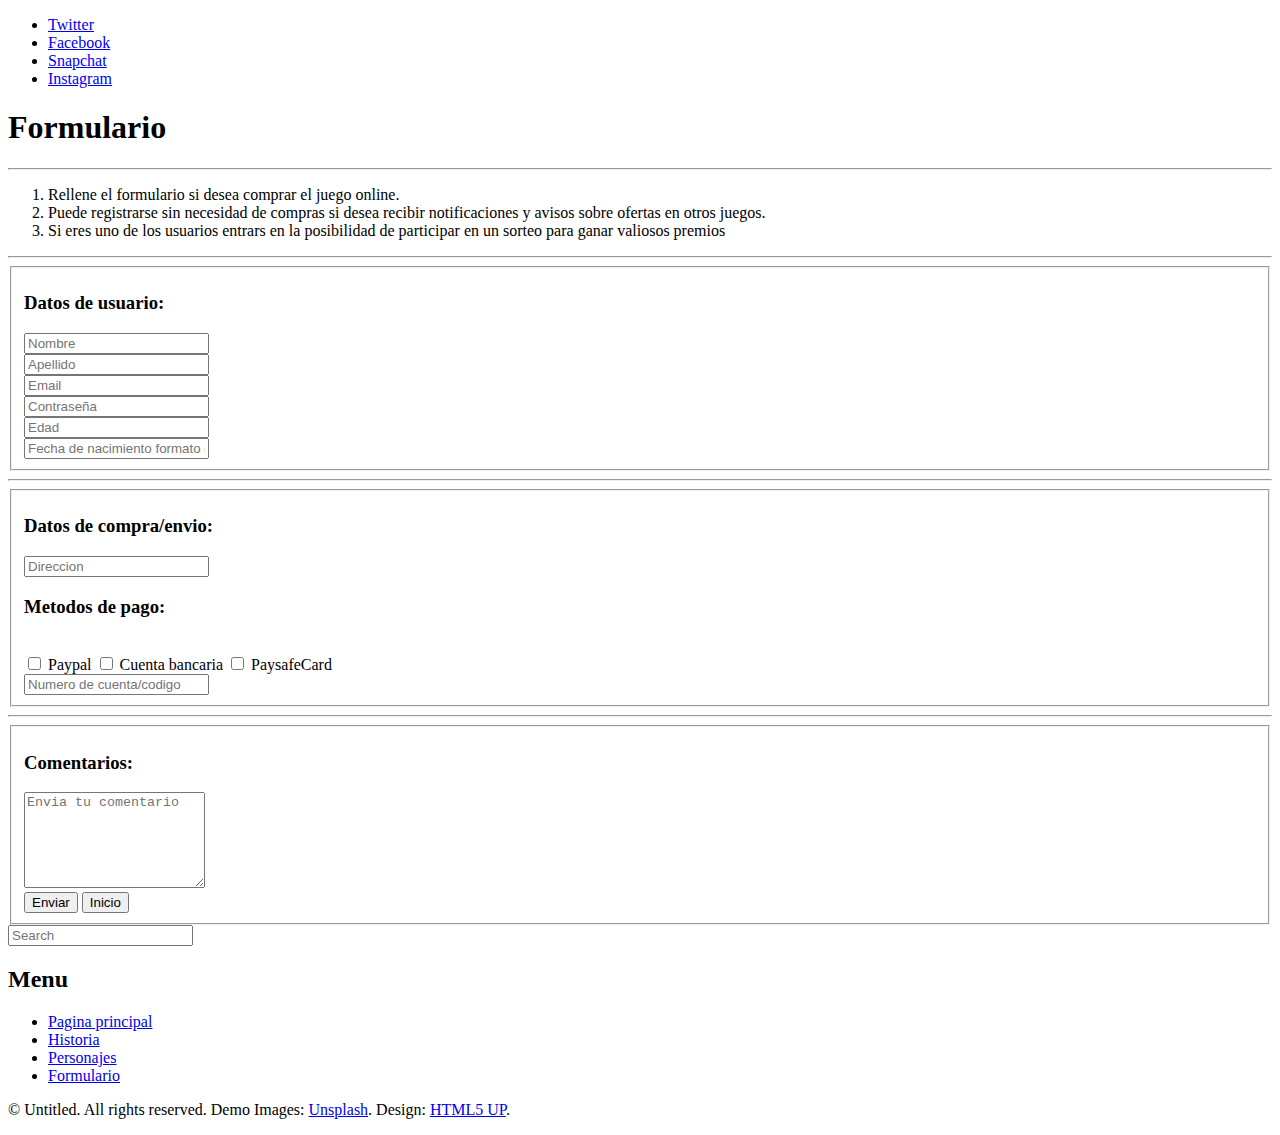
==== Formulario.html @ d1fda699 "ficheros subidos" ====
<!DOCTYPE HTML>
<!--
	Editorial by HTML5 UP
	html5up.net | @ajlkn
	Free for personal and commercial use under the CCA 3.0 license (html5up.net/license)
-->
<html lang="es">
	<head>
		<title>Dragon Quest XI</title>
		<meta charset="utf-8" />
		<meta name="viewport" content="width=device-width, initial-scale=1, user-scalable=si" />
		<link rel="stylesheet" href="assets/css/main.css" />
		<link rel="shortcut icon" href="images/icon.png" type="image/x-icon">
	</head>
	<body class="is-preload">

		<!-- Wrapper -->
			<div id="wrapper">

				<!-- Main -->
					<div id="main">
						<div class="inner">

							<!-- Header -->
							<header id="header">
								<ul class="icons">
									<li><a href="https://twitter.com/?lang=es" class="icon fa-twitter"><span class="label">Twitter</span></a></li>
									<li><a href="https://es-es.facebook.com/" class="icon fa-facebook"><span class="label">Facebook</span></a></li>
									<li><a href="https://accounts.snapchat.com/accounts/login?continue=https%3A%2F%2Faccounts.snapchat.com%2Faccounts%2Fwelcome" class="icon fa-snapchat-ghost"><span class="label">Snapchat</span></a></li>
									<li><a href="https://www.instagram.com/?hl=es" class="icon fa-instagram"><span class="label">Instagram</span></a></li>
								</ul>
							</header>

							<!-- Content -->
								<section>
									<header class="main">
										<h1>Formulario</h1>
									</header>
                  <hr class="major" />
                  <ol>
                    <li> Rellene el formulario si desea comprar el juego online.</li>
                    <li> Puede registrarse sin necesidad de compras si desea recibir notificaciones y avisos sobre ofertas en otros juegos.</li>
                    <li> Si eres uno de los usuarios entrars en la posibilidad de participar en un sorteo para ganar valiosos premios</li>
                  </ol>
                  <hr class="major" />
                  <fieldset>
                      <h3>Datos de usuario:</h3>
                      <div class="row gtr-uniform">
                        <div class="col-6 col-12-xsmall">
                          <input type="text" name="demo-name" id="demo-name" maxlength="12" value="" placeholder="Nombre" />
                        </div>
                        <div class="col-6 col-12-xsmall">
                          <input type="text" name="demo-apellido" id="demo-apellido" maxlength="20" value="" placeholder="Apellido" />
                        </div>
                        <div class="col-6 col-12-xsmall">
                          <input type="email" name="demo-email" id="demo-email" value="" placeholder="Email" />
                        </div>
                        <div class="col-6 col-12-xsmall">
                          <input type="password" name="demo-passwd" id="demo-passw" minlength="8" value="" placeholder="Contraseña" />
                        </div>
                        <div class="col-6 col-12-xsmall">
                          <input type="tel" name="demo-num" id="demo-edad" maxlength="2" value="" placeholder="Edad" /><br>
                          <input type="tel" name="demo-num" id="demo-fecha" maxlength="8" value="" placeholder="Fecha de nacimiento formato dd/mm/yy" />
                        </div>
                      </div>
                  </fieldset>
                    <hr class="major" />
                    <fieldset>
                    <h3>Datos de compra/envio:</h3>
                    <div class="row gtr-uniform">
                      <div class="col-6 col-12-xsmall">
                        <input type="text" name="demo-dir" id="demo-dir" maxlength="25" value="" placeholder="Direccion" /><br>
                        <h3>Metodos de pago:</h3><br>
                        <input type="checkbox" id="demo-pp" name="demo-copy">
                        <label for="demo-pp">Paypal</label>
                        <input type="checkbox" id="demo-cuenta" name="demo-copy">
                        <label for="demo-cuenta">Cuenta bancaria</label>
                        <input type="checkbox" id="demo-ps" name="demo-copy">
                        <label for="demo-ps">PaysafeCard</label><br>
                        <input type="tel" name="demo-num" id="demo-num" maxlength="22" value="" placeholder="Numero de cuenta/codigo" />
                      </div>
                    </div>
                  </fieldset>
                  <hr class="major" />
                  <fieldset>
                    <h3>Comentarios:</h3>
                    <div class="col-12">
                      <textarea name="demo-message" id="demo-message" placeholder="Envia tu comentario" rows="6"></textarea>
                    </div>
                      <form method="get" action="http://www2.gonzalonazareno.org/josedom/resultado.php.">
	                     <input type="submit" value="Enviar">
		                     <a href="index.html"> <input type="button" value="Inicio"></a>
                      </form>
                  </fieldset>
                </section>
						</div>
					</div>

				<!-- Sidebar -->
					<div id="sidebar">
						<div class="inner">

							<!-- Search -->
								<section id="search" class="alt">
										<input type="text" name="query" id="query" placeholder="Search" />
								</section>

							<!-- Menu -->
							<nav id="menu">
								<header class="major">
									<h2>Menu</h2>
								</header>
                <ul>
                  <li><a href="index.html">Pagina principal</a></li>
                  <li><a href="generic.html">Historia</a></li>
                  <li><a href="Personajes.html">Personajes</a></li>
                  <li><a href="Formulario.html">Formulario</a></li>
                </ul>
							</nav>

							<!-- Footer -->
								<footer id="footer">
									<p class="copyright">&copy; Untitled. All rights reserved. Demo Images: <a href="https://unsplash.com">Unsplash</a>. Design: <a href="https://html5up.net">HTML5 UP</a>.</p>
								</footer>
						</div>
					</div>
			</div>

		<!-- Scripts -->
			<script src="assets/js/jquery.min.js"></script>
			<script src="assets/js/browser.min.js"></script>
			<script src="assets/js/breakpoints.min.js"></script>
			<script src="assets/js/util.js"></script>
			<script src="assets/js/main.js"></script>

	</body>
</html>
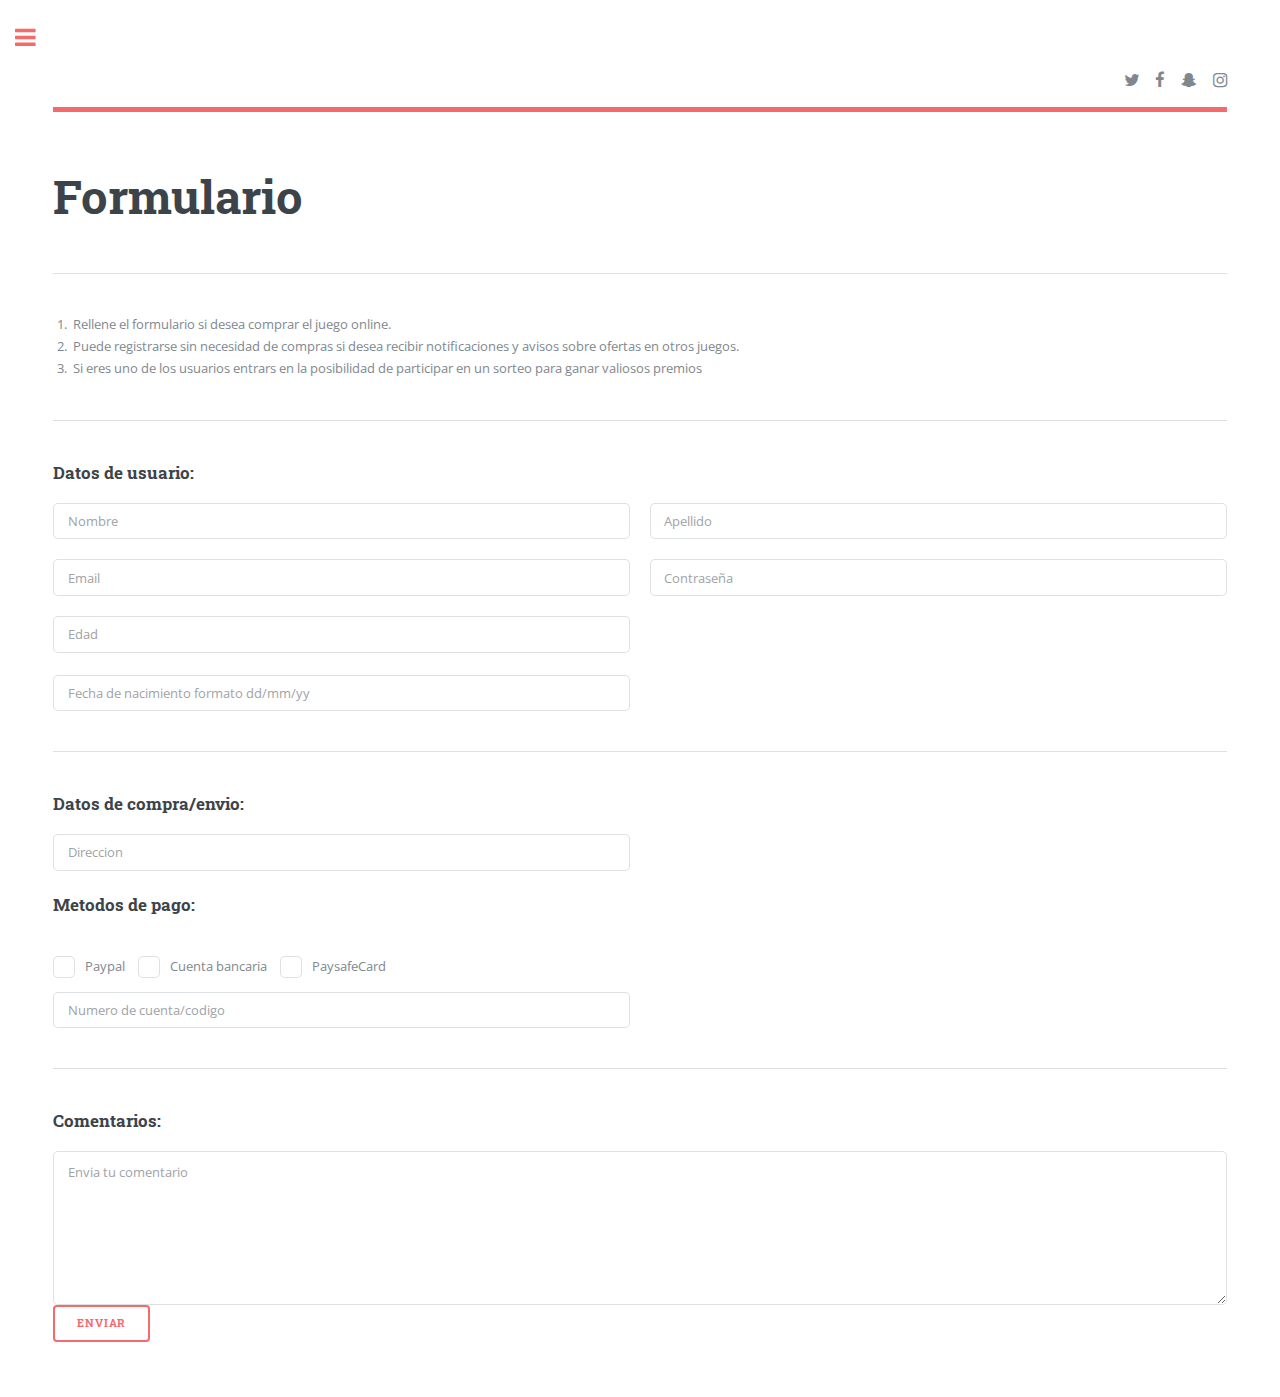
==== commit 0eba2a50: "paginas validadas" ====
--- a/Formulario.html
+++ b/Formulario.html
@@ -89,7 +89,6 @@
                     </div>
                       <form method="get" action="http://www2.gonzalonazareno.org/josedom/resultado.php.">
 	                     <input type="submit" value="Enviar">
-		                     <a href="index.html"> <input type="button" value="Inicio"></a>
                       </form>
                   </fieldset>
                 </section>
@@ -99,11 +98,6 @@
 				<!-- Sidebar -->
 					<div id="sidebar">
 						<div class="inner">
-
-							<!-- Search -->
-								<section id="search" class="alt">
-										<input type="text" name="query" id="query" placeholder="Search" />
-								</section>
 
 							<!-- Menu -->
 							<nav id="menu">
--- a/assets/css/main.css
+++ b/assets/css/main.css
@@ -0,0 +1,3580 @@
+@import url(font-awesome.min.css);
+@import url("https://fonts.googleapis.com/css?family=Open+Sans:400,600,400italic,600italic|Roboto+Slab:400,700");
+
+/*
+	Editorial by HTML5 UP
+	html5up.net | @ajlkn
+	Free for personal and commercial use under the CCA 3.0 license (html5up.net/license)
+*/
+
+html, body, div, span, applet, object,
+iframe, h1, h2, h3, h4, h5, h6, p, blockquote,
+pre, a, abbr, acronym, address, big, cite,
+code, del, dfn, em, img, ins, kbd, q, s, samp,
+small, strike, strong, sub, sup, tt, var, b,
+u, i, center, dl, dt, dd, ol, ul, li, fieldset,
+form, label, legend, table, caption, tbody,
+tfoot, thead, tr, th, td, article, aside,
+canvas, details, embed, figure, figcaption,
+footer, header, hgroup, menu, nav, output, ruby,
+section, summary, time, mark, audio, video {
+	margin: 0;
+	padding: 0;
+	border: 0;
+	font-size: 100%;
+	font: inherit;
+	vertical-align: baseline;}
+
+article, aside, details, figcaption, figure,
+footer, header, hgroup, menu, nav, section {
+	display: block;}
+
+body {
+	line-height: 1;
+}
+
+ol, ul {
+	list-style: none;
+}
+
+blockquote, q {
+	quotes: none;
+}
+
+	blockquote:before, blockquote:after, q:before, q:after {
+		content: '';
+		content: none;
+	}
+
+table {
+	border-collapse: collapse;
+	border-spacing: 0;
+}
+
+body {
+	-webkit-text-size-adjust: none;
+}
+
+mark {
+	background-color: transparent;
+	color: inherit;
+}
+
+input::-moz-focus-inner {
+	border: 0;
+	padding: 0;
+}
+
+input, select, textarea {
+	-moz-appearance: none;
+	-webkit-appearance: none;
+	-ms-appearance: none;
+	appearance: none;
+}
+
+/* Basic */
+
+	@-ms-viewport {
+		width: device-width;
+	}
+
+	body {
+		-ms-overflow-style: scrollbar;
+	}
+
+	@media screen and (max-width: 480px) {
+
+		html, body {
+			min-width: 320px;
+		}
+
+	}
+
+	html {
+		box-sizing: border-box;
+	}
+
+	*, *:before, *:after {
+		box-sizing: inherit;
+	}
+
+	body {
+		background: #ffffff;
+	}
+
+		body.is-preload *, body.is-preload *:before, body.is-preload *:after, body.is-resizing *, body.is-resizing *:before, body.is-resizing *:after {
+			-moz-animation: none !important;
+			-webkit-animation: none !important;
+			-ms-animation: none !important;
+			animation: none !important;
+			-moz-transition: none !important;
+			-webkit-transition: none !important;
+			-ms-transition: none !important;
+			transition: none !important;
+		}
+
+/* Type */
+
+	body, input, select, textarea {
+		color: #7f888f;
+		font-family: "Open Sans", sans-serif;
+		font-size: 13pt;
+		font-weight: 400;
+		line-height: 1.65;
+	}
+
+		@media screen and (max-width: 1680px) {
+
+			body, input, select, textarea {
+				font-size: 11pt;
+			}
+
+		}
+
+		@media screen and (max-width: 1280px) {
+
+			body, input, select, textarea {
+				font-size: 10pt;
+			}
+
+		}
+
+		@media screen and (max-width: 360px) {
+
+			body, input, select, textarea {
+				font-size: 9pt;
+			}
+
+		}
+
+	a {
+		-moz-transition: color 0.2s ease-in-out, border-bottom-color 0.2s ease-in-out;
+		-webkit-transition: color 0.2s ease-in-out, border-bottom-color 0.2s ease-in-out;
+		-ms-transition: color 0.2s ease-in-out, border-bottom-color 0.2s ease-in-out;
+		transition: color 0.2s ease-in-out, border-bottom-color 0.2s ease-in-out;
+		border-bottom: dotted 1px;
+		color: #f56a6a;
+		text-decoration: none;
+	}
+
+		a:hover {
+			border-bottom-color: #f56a6a;
+			color: #f56a6a !important;
+		}
+
+			a:hover strong {
+				color: inherit;
+			}
+
+	strong, b {
+		color: #3d4449;
+		font-weight: 600;
+	}
+
+	em, i {
+		font-style: italic;
+	}
+
+	p {
+		margin: 0 0 2em 0;
+	}
+
+	h1, h2, h3, h4, h5, h6 {
+		color: #3d4449;
+		font-family: "Roboto Slab", serif;
+		font-weight: 700;
+		line-height: 1.5;
+		margin: 0 0 1em 0;
+	}
+
+		h1 a, h2 a, h3 a, h4 a, h5 a, h6 a {
+			color: inherit;
+			text-decoration: none;
+			border-bottom: 0;
+		}
+
+	h1 {
+		font-size: 4em;
+		margin: 0 0 0.5em 0;
+		line-height: 1.3;
+	}
+
+	h2 {
+		font-size: 1.75em;
+	}
+
+	h3 {
+		font-size: 1.25em;
+	}
+
+	h4 {
+		font-size: 1.1em;
+	}
+
+	h5 {
+		font-size: 0.9em;
+	}
+
+	h6 {
+		font-size: 0.7em;
+	}
+
+	@media screen and (max-width: 1680px) {
+
+		h1 {
+			font-size: 3.5em;
+		}
+
+	}
+
+	@media screen and (max-width: 980px) {
+
+		h1 {
+			font-size: 3.25em;
+		}
+
+	}
+
+	@media screen and (max-width: 736px) {
+
+		h1 {
+			font-size: 2em;
+			line-height: 1.4;
+		}
+
+		h2 {
+			font-size: 1.5em;
+		}
+
+	}
+
+	sub {
+		font-size: 0.8em;
+		position: relative;
+		top: 0.5em;
+	}
+
+	sup {
+		font-size: 0.8em;
+		position: relative;
+		top: -0.5em;
+	}
+
+	blockquote {
+		border-left: solid 3px rgba(210, 215, 217, 0.75);
+		font-style: italic;
+		margin: 0 0 2em 0;
+		padding: 0.5em 0 0.5em 2em;
+	}
+
+	code {
+		background: rgba(230, 235, 237, 0.25);
+		border-radius: 0.375em;
+		border: solid 1px rgba(210, 215, 217, 0.75);
+		font-family: "Courier New", monospace;
+		font-size: 0.9em;
+		margin: 0 0.25em;
+		padding: 0.25em 0.65em;
+	}
+
+	pre {
+		-webkit-overflow-scrolling: touch;
+		font-family: "Courier New", monospace;
+		font-size: 0.9em;
+		margin: 0 0 2em 0;
+	}
+
+		pre code {
+			display: block;
+			line-height: 1.75;
+			padding: 1em 1.5em;
+			overflow-x: auto;
+		}
+
+	hr {
+		border: 0;
+		border-bottom: solid 1px rgba(210, 215, 217, 0.75);
+		margin: 2em 0;
+	}
+
+		hr.major {
+			margin: 3em 0;
+		}
+
+	.align-left {
+		text-align: left;
+	}
+
+	.align-center {
+		text-align: center;
+	}
+
+	.align-right {
+		text-align: right;
+	}
+
+/* Row */
+
+	.row {
+		display: flex;
+		flex-wrap: wrap;
+		box-sizing: border-box;
+		align-items: stretch;
+	}
+
+		.row > * {
+			box-sizing: border-box;
+		}
+
+		.row.gtr-uniform > * > :last-child {
+			margin-bottom: 0;
+		}
+
+		.row.aln-left {
+			justify-content: flex-start;
+		}
+
+		.row.aln-center {
+			justify-content: center;
+		}
+
+		.row.aln-right {
+			justify-content: flex-end;
+		}
+
+		.row.aln-top {
+			align-items: flex-start;
+		}
+
+		.row.aln-middle {
+			align-items: center;
+		}
+
+		.row.aln-bottom {
+			align-items: flex-end;
+		}
+
+		.row > .imp {
+			order: -1;
+		}
+
+		.row > .col-1 {
+			width: 8.3333333333%;
+		}
+
+		.row > .off-1 {
+			margin-left: 8.3333333333%;
+		}
+
+		.row > .col-2 {
+			width: 16.6666666667%;
+		}
+
+		.row > .off-2 {
+			margin-left: 16.6666666667%;
+		}
+
+		.row > .col-3 {
+			width: 25%;
+		}
+
+		.row > .off-3 {
+			margin-left: 25%;
+		}
+
+		.row > .col-4 {
+			width: 33.3333333333%;
+		}
+
+		.row > .off-4 {
+			margin-left: 33.3333333333%;
+		}
+
+		.row > .col-5 {
+			width: 41.6666666667%;
+		}
+
+		.row > .off-5 {
+			margin-left: 41.6666666667%;
+		}
+
+		.row > .col-6 {
+			width: 50%;
+		}
+
+		.row > .off-6 {
+			margin-left: 50%;
+		}
+
+		.row > .col-7 {
+			width: 58.3333333333%;
+		}
+
+		.row > .off-7 {
+			margin-left: 58.3333333333%;
+		}
+
+		.row > .col-8 {
+			width: 66.6666666667%;
+		}
+
+		.row > .off-8 {
+			margin-left: 66.6666666667%;
+		}
+
+		.row > .col-9 {
+			width: 75%;
+		}
+
+		.row > .off-9 {
+			margin-left: 75%;
+		}
+
+		.row > .col-10 {
+			width: 83.3333333333%;
+		}
+
+		.row > .off-10 {
+			margin-left: 83.3333333333%;
+		}
+
+		.row > .col-11 {
+			width: 91.6666666667%;
+		}
+
+		.row > .off-11 {
+			margin-left: 91.6666666667%;
+		}
+
+		.row > .col-12 {
+			width: 100%;
+		}
+
+		.row > .off-12 {
+			margin-left: 100%;
+		}
+
+		.row.gtr-0 {
+			margin-top: 0;
+			margin-left: 0em;
+		}
+
+			.row.gtr-0 > * {
+				padding: 0 0 0 0em;
+			}
+
+			.row.gtr-0.gtr-uniform {
+				margin-top: 0em;
+			}
+
+				.row.gtr-0.gtr-uniform > * {
+					padding-top: 0em;
+				}
+
+		.row.gtr-25 {
+			margin-top: 0;
+			margin-left: -0.375em;
+		}
+
+			.row.gtr-25 > * {
+				padding: 0 0 0 0.375em;
+			}
+
+			.row.gtr-25.gtr-uniform {
+				margin-top: -0.375em;
+			}
+
+				.row.gtr-25.gtr-uniform > * {
+					padding-top: 0.375em;
+				}
+
+		.row.gtr-50 {
+			margin-top: 0;
+			margin-left: -0.75em;
+		}
+
+			.row.gtr-50 > * {
+				padding: 0 0 0 0.75em;
+			}
+
+			.row.gtr-50.gtr-uniform {
+				margin-top: -0.75em;
+			}
+
+				.row.gtr-50.gtr-uniform > * {
+					padding-top: 0.75em;
+				}
+
+		.row {
+			margin-top: 0;
+			margin-left: -1.5em;
+		}
+
+			.row > * {
+				padding: 0 0 0 1.5em;
+			}
+
+			.row.gtr-uniform {
+				margin-top: -1.5em;
+			}
+
+				.row.gtr-uniform > * {
+					padding-top: 1.5em;
+				}
+
+		.row.gtr-150 {
+			margin-top: 0;
+			margin-left: -2.25em;
+		}
+
+			.row.gtr-150 > * {
+				padding: 0 0 0 2.25em;
+			}
+
+			.row.gtr-150.gtr-uniform {
+				margin-top: -2.25em;
+			}
+
+				.row.gtr-150.gtr-uniform > * {
+					padding-top: 2.25em;
+				}
+
+		.row.gtr-200 {
+			margin-top: 0;
+			margin-left: -3em;
+		}
+
+			.row.gtr-200 > * {
+				padding: 0 0 0 3em;
+			}
+
+			.row.gtr-200.gtr-uniform {
+				margin-top: -3em;
+			}
+
+				.row.gtr-200.gtr-uniform > * {
+					padding-top: 3em;
+				}
+
+		@media screen and (max-width: 1680px) {
+
+			.row {
+				display: flex;
+				flex-wrap: wrap;
+				box-sizing: border-box;
+				align-items: stretch;
+			}
+
+				.row > * {
+					box-sizing: border-box;
+				}
+
+				.row.gtr-uniform > * > :last-child {
+					margin-bottom: 0;
+				}
+
+				.row.aln-left {
+					justify-content: flex-start;
+				}
+
+				.row.aln-center {
+					justify-content: center;
+				}
+
+				.row.aln-right {
+					justify-content: flex-end;
+				}
+
+				.row.aln-top {
+					align-items: flex-start;
+				}
+
+				.row.aln-middle {
+					align-items: center;
+				}
+
+				.row.aln-bottom {
+					align-items: flex-end;
+				}
+
+				.row > .imp-xlarge {
+					order: -1;
+				}
+
+				.row > .col-1-xlarge {
+					width: 8.3333333333%;
+				}
+
+				.row > .off-1-xlarge {
+					margin-left: 8.3333333333%;
+				}
+
+				.row > .col-2-xlarge {
+					width: 16.6666666667%;
+				}
+
+				.row > .off-2-xlarge {
+					margin-left: 16.6666666667%;
+				}
+
+				.row > .col-3-xlarge {
+					width: 25%;
+				}
+
+				.row > .off-3-xlarge {
+					margin-left: 25%;
+				}
+
+				.row > .col-4-xlarge {
+					width: 33.3333333333%;
+				}
+
+				.row > .off-4-xlarge {
+					margin-left: 33.3333333333%;
+				}
+
+				.row > .col-5-xlarge {
+					width: 41.6666666667%;
+				}
+
+				.row > .off-5-xlarge {
+					margin-left: 41.6666666667%;
+				}
+
+				.row > .col-6-xlarge {
+					width: 50%;
+				}
+
+				.row > .off-6-xlarge {
+					margin-left: 50%;
+				}
+
+				.row > .col-7-xlarge {
+					width: 58.3333333333%;
+				}
+
+				.row > .off-7-xlarge {
+					margin-left: 58.3333333333%;
+				}
+
+				.row > .col-8-xlarge {
+					width: 66.6666666667%;
+				}
+
+				.row > .off-8-xlarge {
+					margin-left: 66.6666666667%;
+				}
+
+				.row > .col-9-xlarge {
+					width: 75%;
+				}
+
+				.row > .off-9-xlarge {
+					margin-left: 75%;
+				}
+
+				.row > .col-10-xlarge {
+					width: 83.3333333333%;
+				}
+
+				.row > .off-10-xlarge {
+					margin-left: 83.3333333333%;
+				}
+
+				.row > .col-11-xlarge {
+					width: 91.6666666667%;
+				}
+
+				.row > .off-11-xlarge {
+					margin-left: 91.6666666667%;
+				}
+
+				.row > .col-12-xlarge {
+					width: 100%;
+				}
+
+				.row > .off-12-xlarge {
+					margin-left: 100%;
+				}
+
+				.row.gtr-0 {
+					margin-top: 0;
+					margin-left: 0em;
+				}
+
+					.row.gtr-0 > * {
+						padding: 0 0 0 0em;
+					}
+
+					.row.gtr-0.gtr-uniform {
+						margin-top: 0em;
+					}
+
+						.row.gtr-0.gtr-uniform > * {
+							padding-top: 0em;
+						}
+
+				.row.gtr-25 {
+					margin-top: 0;
+					margin-left: -0.375em;
+				}
+
+					.row.gtr-25 > * {
+						padding: 0 0 0 0.375em;
+					}
+
+					.row.gtr-25.gtr-uniform {
+						margin-top: -0.375em;
+					}
+
+						.row.gtr-25.gtr-uniform > * {
+							padding-top: 0.375em;
+						}
+
+				.row.gtr-50 {
+					margin-top: 0;
+					margin-left: -0.75em;
+				}
+
+					.row.gtr-50 > * {
+						padding: 0 0 0 0.75em;
+					}
+
+					.row.gtr-50.gtr-uniform {
+						margin-top: -0.75em;
+					}
+
+						.row.gtr-50.gtr-uniform > * {
+							padding-top: 0.75em;
+						}
+
+				.row {
+					margin-top: 0;
+					margin-left: -1.5em;
+				}
+
+					.row > * {
+						padding: 0 0 0 1.5em;
+					}
+
+					.row.gtr-uniform {
+						margin-top: -1.5em;
+					}
+
+						.row.gtr-uniform > * {
+							padding-top: 1.5em;
+						}
+
+				.row.gtr-150 {
+					margin-top: 0;
+					margin-left: -2.25em;
+				}
+
+					.row.gtr-150 > * {
+						padding: 0 0 0 2.25em;
+					}
+
+					.row.gtr-150.gtr-uniform {
+						margin-top: -2.25em;
+					}
+
+						.row.gtr-150.gtr-uniform > * {
+							padding-top: 2.25em;
+						}
+
+				.row.gtr-200 {
+					margin-top: 0;
+					margin-left: -3em;
+				}
+
+					.row.gtr-200 > * {
+						padding: 0 0 0 3em;
+					}
+
+					.row.gtr-200.gtr-uniform {
+						margin-top: -3em;
+					}
+
+						.row.gtr-200.gtr-uniform > * {
+							padding-top: 3em;
+						}
+
+		}
+
+		@media screen and (max-width: 1280px) {
+
+			.row {
+				display: flex;
+				flex-wrap: wrap;
+				box-sizing: border-box;
+				align-items: stretch;
+			}
+
+				.row > * {
+					box-sizing: border-box;
+				}
+
+				.row.gtr-uniform > * > :last-child {
+					margin-bottom: 0;
+				}
+
+				.row.aln-left {
+					justify-content: flex-start;
+				}
+
+				.row.aln-center {
+					justify-content: center;
+				}
+
+				.row.aln-right {
+					justify-content: flex-end;
+				}
+
+				.row.aln-top {
+					align-items: flex-start;
+				}
+
+				.row.aln-middle {
+					align-items: center;
+				}
+
+				.row.aln-bottom {
+					align-items: flex-end;
+				}
+
+				.row > .imp-large {
+					order: -1;
+				}
+
+				.row > .col-1-large {
+					width: 8.3333333333%;
+				}
+
+				.row > .off-1-large {
+					margin-left: 8.3333333333%;
+				}
+
+				.row > .col-2-large {
+					width: 16.6666666667%;
+				}
+
+				.row > .off-2-large {
+					margin-left: 16.6666666667%;
+				}
+
+				.row > .col-3-large {
+					width: 25%;
+				}
+
+				.row > .off-3-large {
+					margin-left: 25%;
+				}
+
+				.row > .col-4-large {
+					width: 33.3333333333%;
+				}
+
+				.row > .off-4-large {
+					margin-left: 33.3333333333%;
+				}
+
+				.row > .col-5-large {
+					width: 41.6666666667%;
+				}
+
+				.row > .off-5-large {
+					margin-left: 41.6666666667%;
+				}
+
+				.row > .col-6-large {
+					width: 50%;
+				}
+
+				.row > .off-6-large {
+					margin-left: 50%;
+				}
+
+				.row > .col-7-large {
+					width: 58.3333333333%;
+				}
+
+				.row > .off-7-large {
+					margin-left: 58.3333333333%;
+				}
+
+				.row > .col-8-large {
+					width: 66.6666666667%;
+				}
+
+				.row > .off-8-large {
+					margin-left: 66.6666666667%;
+				}
+
+				.row > .col-9-large {
+					width: 75%;
+				}
+
+				.row > .off-9-large {
+					margin-left: 75%;
+				}
+
+				.row > .col-10-large {
+					width: 83.3333333333%;
+				}
+
+				.row > .off-10-large {
+					margin-left: 83.3333333333%;
+				}
+
+				.row > .col-11-large {
+					width: 91.6666666667%;
+				}
+
+				.row > .off-11-large {
+					margin-left: 91.6666666667%;
+				}
+
+				.row > .col-12-large {
+					width: 100%;
+				}
+
+				.row > .off-12-large {
+					margin-left: 100%;
+				}
+
+				.row.gtr-0 {
+					margin-top: 0;
+					margin-left: 0em;
+				}
+
+					.row.gtr-0 > * {
+						padding: 0 0 0 0em;
+					}
+
+					.row.gtr-0.gtr-uniform {
+						margin-top: 0em;
+					}
+
+						.row.gtr-0.gtr-uniform > * {
+							padding-top: 0em;
+						}
+
+				.row.gtr-25 {
+					margin-top: 0;
+					margin-left: -0.375em;
+				}
+
+					.row.gtr-25 > * {
+						padding: 0 0 0 0.375em;
+					}
+
+					.row.gtr-25.gtr-uniform {
+						margin-top: -0.375em;
+					}
+
+						.row.gtr-25.gtr-uniform > * {
+							padding-top: 0.375em;
+						}
+
+				.row.gtr-50 {
+					margin-top: 0;
+					margin-left: -0.75em;
+				}
+
+					.row.gtr-50 > * {
+						padding: 0 0 0 0.75em;
+					}
+
+					.row.gtr-50.gtr-uniform {
+						margin-top: -0.75em;
+					}
+
+						.row.gtr-50.gtr-uniform > * {
+							padding-top: 0.75em;
+						}
+
+				.row {
+					margin-top: 0;
+					margin-left: -1.5em;
+				}
+
+					.row > * {
+						padding: 0 0 0 1.5em;
+					}
+
+					.row.gtr-uniform {
+						margin-top: -1.5em;
+					}
+
+						.row.gtr-uniform > * {
+							padding-top: 1.5em;
+						}
+
+				.row.gtr-150 {
+					margin-top: 0;
+					margin-left: -2.25em;
+				}
+
+					.row.gtr-150 > * {
+						padding: 0 0 0 2.25em;
+					}
+
+					.row.gtr-150.gtr-uniform {
+						margin-top: -2.25em;
+					}
+
+						.row.gtr-150.gtr-uniform > * {
+							padding-top: 2.25em;
+						}
+
+				.row.gtr-200 {
+					margin-top: 0;
+					margin-left: -3em;
+				}
+
+					.row.gtr-200 > * {
+						padding: 0 0 0 3em;
+					}
+
+					.row.gtr-200.gtr-uniform {
+						margin-top: -3em;
+					}
+
+						.row.gtr-200.gtr-uniform > * {
+							padding-top: 3em;
+						}
+
+		}
+
+		@media screen and (max-width: 980px) {
+
+			.row {
+				display: flex;
+				flex-wrap: wrap;
+				box-sizing: border-box;
+				align-items: stretch;
+			}
+
+				.row > * {
+					box-sizing: border-box;
+				}
+
+				.row.gtr-uniform > * > :last-child {
+					margin-bottom: 0;
+				}
+
+				.row.aln-left {
+					justify-content: flex-start;
+				}
+
+				.row.aln-center {
+					justify-content: center;
+				}
+
+				.row.aln-right {
+					justify-content: flex-end;
+				}
+
+				.row.aln-top {
+					align-items: flex-start;
+				}
+
+				.row.aln-middle {
+					align-items: center;
+				}
+
+				.row.aln-bottom {
+					align-items: flex-end;
+				}
+
+				.row > .imp-medium {
+					order: -1;
+				}
+
+				.row > .col-1-medium {
+					width: 8.3333333333%;
+				}
+
+				.row > .off-1-medium {
+					margin-left: 8.3333333333%;
+				}
+
+				.row > .col-2-medium {
+					width: 16.6666666667%;
+				}
+
+				.row > .off-2-medium {
+					margin-left: 16.6666666667%;
+				}
+
+				.row > .col-3-medium {
+					width: 25%;
+				}
+
+				.row > .off-3-medium {
+					margin-left: 25%;
+				}
+
+				.row > .col-4-medium {
+					width: 33.3333333333%;
+				}
+
+				.row > .off-4-medium {
+					margin-left: 33.3333333333%;
+				}
+
+				.row > .col-5-medium {
+					width: 41.6666666667%;
+				}
+
+				.row > .off-5-medium {
+					margin-left: 41.6666666667%;
+				}
+
+				.row > .col-6-medium {
+					width: 50%;
+				}
+
+				.row > .off-6-medium {
+					margin-left: 50%;
+				}
+
+				.row > .col-7-medium {
+					width: 58.3333333333%;
+				}
+
+				.row > .off-7-medium {
+					margin-left: 58.3333333333%;
+				}
+
+				.row > .col-8-medium {
+					width: 66.6666666667%;
+				}
+
+				.row > .off-8-medium {
+					margin-left: 66.6666666667%;
+				}
+
+				.row > .col-9-medium {
+					width: 75%;
+				}
+
+				.row > .off-9-medium {
+					margin-left: 75%;
+				}
+
+				.row > .col-10-medium {
+					width: 83.3333333333%;
+				}
+
+				.row > .off-10-medium {
+					margin-left: 83.3333333333%;
+				}
+
+				.row > .col-11-medium {
+					width: 91.6666666667%;
+				}
+
+				.row > .off-11-medium {
+					margin-left: 91.6666666667%;
+				}
+
+				.row > .col-12-medium {
+					width: 100%;
+				}
+
+				.row > .off-12-medium {
+					margin-left: 100%;
+				}
+
+				.row.gtr-0 {
+					margin-top: 0;
+					margin-left: 0em;
+				}
+
+					.row.gtr-0 > * {
+						padding: 0 0 0 0em;
+					}
+
+					.row.gtr-0.gtr-uniform {
+						margin-top: 0em;
+					}
+
+						.row.gtr-0.gtr-uniform > * {
+							padding-top: 0em;
+						}
+
+				.row.gtr-25 {
+					margin-top: 0;
+					margin-left: -0.375em;
+				}
+
+					.row.gtr-25 > * {
+						padding: 0 0 0 0.375em;
+					}
+
+					.row.gtr-25.gtr-uniform {
+						margin-top: -0.375em;
+					}
+
+						.row.gtr-25.gtr-uniform > * {
+							padding-top: 0.375em;
+						}
+
+				.row.gtr-50 {
+					margin-top: 0;
+					margin-left: -0.75em;
+				}
+
+					.row.gtr-50 > * {
+						padding: 0 0 0 0.75em;
+					}
+
+					.row.gtr-50.gtr-uniform {
+						margin-top: -0.75em;
+					}
+
+						.row.gtr-50.gtr-uniform > * {
+							padding-top: 0.75em;
+						}
+
+				.row {
+					margin-top: 0;
+					margin-left: -1.5em;
+				}
+
+					.row > * {
+						padding: 0 0 0 1.5em;
+					}
+
+					.row.gtr-uniform {
+						margin-top: -1.5em;
+					}
+
+						.row.gtr-uniform > * {
+							padding-top: 1.5em;
+						}
+
+				.row.gtr-150 {
+					margin-top: 0;
+					margin-left: -2.25em;
+				}
+
+					.row.gtr-150 > * {
+						padding: 0 0 0 2.25em;
+					}
+
+					.row.gtr-150.gtr-uniform {
+						margin-top: -2.25em;
+					}
+
+						.row.gtr-150.gtr-uniform > * {
+							padding-top: 2.25em;
+						}
+
+				.row.gtr-200 {
+					margin-top: 0;
+					margin-left: -3em;
+				}
+
+					.row.gtr-200 > * {
+						padding: 0 0 0 3em;
+					}
+
+					.row.gtr-200.gtr-uniform {
+						margin-top: -3em;
+					}
+
+						.row.gtr-200.gtr-uniform > * {
+							padding-top: 3em;
+						}
+
+		}
+
+		@media screen and (max-width: 736px) {
+
+			.row {
+				display: flex;
+				flex-wrap: wrap;
+				box-sizing: border-box;
+				align-items: stretch;
+			}
+
+				.row > * {
+					box-sizing: border-box;
+				}
+
+				.row.gtr-uniform > * > :last-child {
+					margin-bottom: 0;
+				}
+
+				.row.aln-left {
+					justify-content: flex-start;
+				}
+
+				.row.aln-center {
+					justify-content: center;
+				}
+
+				.row.aln-right {
+					justify-content: flex-end;
+				}
+
+				.row.aln-top {
+					align-items: flex-start;
+				}
+
+				.row.aln-middle {
+					align-items: center;
+				}
+
+				.row.aln-bottom {
+					align-items: flex-end;
+				}
+
+				.row > .imp-small {
+					order: -1;
+				}
+
+				.row > .col-1-small {
+					width: 8.3333333333%;
+				}
+
+				.row > .off-1-small {
+					margin-left: 8.3333333333%;
+				}
+
+				.row > .col-2-small {
+					width: 16.6666666667%;
+				}
+
+				.row > .off-2-small {
+					margin-left: 16.6666666667%;
+				}
+
+				.row > .col-3-small {
+					width: 25%;
+				}
+
+				.row > .off-3-small {
+					margin-left: 25%;
+				}
+
+				.row > .col-4-small {
+					width: 33.3333333333%;
+				}
+
+				.row > .off-4-small {
+					margin-left: 33.3333333333%;
+				}
+
+				.row > .col-5-small {
+					width: 41.6666666667%;
+				}
+
+				.row > .off-5-small {
+					margin-left: 41.6666666667%;
+				}
+
+				.row > .col-6-small {
+					width: 50%;
+				}
+
+				.row > .off-6-small {
+					margin-left: 50%;
+				}
+
+				.row > .col-7-small {
+					width: 58.3333333333%;
+				}
+
+				.row > .off-7-small {
+					margin-left: 58.3333333333%;
+				}
+
+				.row > .col-8-small {
+					width: 66.6666666667%;
+				}
+
+				.row > .off-8-small {
+					margin-left: 66.6666666667%;
+				}
+
+				.row > .col-9-small {
+					width: 75%;
+				}
+
+				.row > .off-9-small {
+					margin-left: 75%;
+				}
+
+				.row > .col-10-small {
+					width: 83.3333333333%;
+				}
+
+				.row > .off-10-small {
+					margin-left: 83.3333333333%;
+				}
+
+				.row > .col-11-small {
+					width: 91.6666666667%;
+				}
+
+				.row > .off-11-small {
+					margin-left: 91.6666666667%;
+				}
+
+				.row > .col-12-small {
+					width: 100%;
+				}
+
+				.row > .off-12-small {
+					margin-left: 100%;
+				}
+
+				.row.gtr-0 {
+					margin-top: 0;
+					margin-left: 0em;
+				}
+
+					.row.gtr-0 > * {
+						padding: 0 0 0 0em;
+					}
+
+					.row.gtr-0.gtr-uniform {
+						margin-top: 0em;
+					}
+
+						.row.gtr-0.gtr-uniform > * {
+							padding-top: 0em;
+						}
+
+				.row.gtr-25 {
+					margin-top: 0;
+					margin-left: -0.375em;
+				}
+
+					.row.gtr-25 > * {
+						padding: 0 0 0 0.375em;
+					}
+
+					.row.gtr-25.gtr-uniform {
+						margin-top: -0.375em;
+					}
+
+						.row.gtr-25.gtr-uniform > * {
+							padding-top: 0.375em;
+						}
+
+				.row.gtr-50 {
+					margin-top: 0;
+					margin-left: -0.75em;
+				}
+
+					.row.gtr-50 > * {
+						padding: 0 0 0 0.75em;
+					}
+
+					.row.gtr-50.gtr-uniform {
+						margin-top: -0.75em;
+					}
+
+						.row.gtr-50.gtr-uniform > * {
+							padding-top: 0.75em;
+						}
+
+				.row {
+					margin-top: 0;
+					margin-left: -1.5em;
+				}
+
+					.row > * {
+						padding: 0 0 0 1.5em;
+					}
+
+					.row.gtr-uniform {
+						margin-top: -1.5em;
+					}
+
+						.row.gtr-uniform > * {
+							padding-top: 1.5em;
+						}
+
+				.row.gtr-150 {
+					margin-top: 0;
+					margin-left: -2.25em;
+				}
+
+					.row.gtr-150 > * {
+						padding: 0 0 0 2.25em;
+					}
+
+					.row.gtr-150.gtr-uniform {
+						margin-top: -2.25em;
+					}
+
+						.row.gtr-150.gtr-uniform > * {
+							padding-top: 2.25em;
+						}
+
+				.row.gtr-200 {
+					margin-top: 0;
+					margin-left: -3em;
+				}
+
+					.row.gtr-200 > * {
+						padding: 0 0 0 3em;
+					}
+
+					.row.gtr-200.gtr-uniform {
+						margin-top: -3em;
+					}
+
+						.row.gtr-200.gtr-uniform > * {
+							padding-top: 3em;
+						}
+
+		}
+
+		@media screen and (max-width: 480px) {
+
+			.row {
+				display: flex;
+				flex-wrap: wrap;
+				box-sizing: border-box;
+				align-items: stretch;
+			}
+
+				.row > * {
+					box-sizing: border-box;
+				}
+
+				.row.gtr-uniform > * > :last-child {
+					margin-bottom: 0;
+				}
+
+				.row.aln-left {
+					justify-content: flex-start;
+				}
+
+				.row.aln-center {
+					justify-content: center;
+				}
+
+				.row.aln-right {
+					justify-content: flex-end;
+				}
+
+				.row.aln-top {
+					align-items: flex-start;
+				}
+
+				.row.aln-middle {
+					align-items: center;
+				}
+
+				.row.aln-bottom {
+					align-items: flex-end;
+				}
+
+				.row > .imp-xsmall {
+					order: -1;
+				}
+
+				.row > .col-1-xsmall {
+					width: 8.3333333333%;
+				}
+
+				.row > .off-1-xsmall {
+					margin-left: 8.3333333333%;
+				}
+
+				.row > .col-2-xsmall {
+					width: 16.6666666667%;
+				}
+
+				.row > .off-2-xsmall {
+					margin-left: 16.6666666667%;
+				}
+
+				.row > .col-3-xsmall {
+					width: 25%;
+				}
+
+				.row > .off-3-xsmall {
+					margin-left: 25%;
+				}
+
+				.row > .col-4-xsmall {
+					width: 33.3333333333%;
+				}
+
+				.row > .off-4-xsmall {
+					margin-left: 33.3333333333%;
+				}
+
+				.row > .col-5-xsmall {
+					width: 41.6666666667%;
+				}
+
+				.row > .off-5-xsmall {
+					margin-left: 41.6666666667%;
+				}
+
+				.row > .col-6-xsmall {
+					width: 50%;
+				}
+
+				.row > .off-6-xsmall {
+					margin-left: 50%;
+				}
+
+				.row > .col-7-xsmall {
+					width: 58.3333333333%;
+				}
+
+				.row > .off-7-xsmall {
+					margin-left: 58.3333333333%;
+				}
+
+				.row > .col-8-xsmall {
+					width: 66.6666666667%;
+				}
+
+				.row > .off-8-xsmall {
+					margin-left: 66.6666666667%;
+				}
+
+				.row > .col-9-xsmall {
+					width: 75%;
+				}
+
+				.row > .off-9-xsmall {
+					margin-left: 75%;
+				}
+
+				.row > .col-10-xsmall {
+					width: 83.3333333333%;
+				}
+
+				.row > .off-10-xsmall {
+					margin-left: 83.3333333333%;
+				}
+
+				.row > .col-11-xsmall {
+					width: 91.6666666667%;
+				}
+
+				.row > .off-11-xsmall {
+					margin-left: 91.6666666667%;
+				}
+
+				.row > .col-12-xsmall {
+					width: 100%;
+				}
+
+				.row > .off-12-xsmall {
+					margin-left: 100%;
+				}
+
+				.row.gtr-0 {
+					margin-top: 0;
+					margin-left: 0em;
+				}
+
+					.row.gtr-0 > * {
+						padding: 0 0 0 0em;
+					}
+
+					.row.gtr-0.gtr-uniform {
+						margin-top: 0em;
+					}
+
+						.row.gtr-0.gtr-uniform > * {
+							padding-top: 0em;
+						}
+
+				.row.gtr-25 {
+					margin-top: 0;
+					margin-left: -0.375em;
+				}
+
+					.row.gtr-25 > * {
+						padding: 0 0 0 0.375em;
+					}
+
+					.row.gtr-25.gtr-uniform {
+						margin-top: -0.375em;
+					}
+
+						.row.gtr-25.gtr-uniform > * {
+							padding-top: 0.375em;
+						}
+
+				.row.gtr-50 {
+					margin-top: 0;
+					margin-left: -0.75em;
+				}
+
+					.row.gtr-50 > * {
+						padding: 0 0 0 0.75em;
+					}
+
+					.row.gtr-50.gtr-uniform {
+						margin-top: -0.75em;
+					}
+
+						.row.gtr-50.gtr-uniform > * {
+							padding-top: 0.75em;
+						}
+
+				.row {
+					margin-top: 0;
+					margin-left: -1.5em;
+				}
+
+					.row > * {
+						padding: 0 0 0 1.5em;
+					}
+
+					.row.gtr-uniform {
+						margin-top: -1.5em;
+					}
+
+						.row.gtr-uniform > * {
+							padding-top: 1.5em;
+						}
+
+				.row.gtr-150 {
+					margin-top: 0;
+					margin-left: -2.25em;
+				}
+
+					.row.gtr-150 > * {
+						padding: 0 0 0 2.25em;
+					}
+
+					.row.gtr-150.gtr-uniform {
+						margin-top: -2.25em;
+					}
+
+						.row.gtr-150.gtr-uniform > * {
+							padding-top: 2.25em;
+						}
+
+				.row.gtr-200 {
+					margin-top: 0;
+					margin-left: -3em;
+				}
+
+					.row.gtr-200 > * {
+						padding: 0 0 0 3em;
+					}
+
+					.row.gtr-200.gtr-uniform {
+						margin-top: -3em;
+					}
+
+						.row.gtr-200.gtr-uniform > * {
+							padding-top: 3em;
+						}
+
+		}
+
+/* Section/Article */
+
+	section.special, article.special {
+		text-align: center;
+	}
+
+	header p {
+		font-family: "Roboto Slab", serif;
+		font-size: 1em;
+		font-weight: 400;
+		letter-spacing: 0.075em;
+		margin-top: -0.5em;
+		text-transform: uppercase;
+	}
+
+	header.major > :last-child {
+		border-bottom: solid 3px #f56a6a;
+		display: inline-block;
+		margin: 0 0 2em 0;
+		padding: 0 0.75em 0.5em 0;
+	}
+
+	header.main > :last-child {
+		margin: 0 0 1em 0;
+	}
+
+/* Form */
+
+	form {
+		margin: 0 0 2em 0;
+	}
+
+	label {
+		color: #3d4449;
+		display: block;
+		font-size: 0.9em;
+		font-weight: 600;
+		margin: 0 0 1em 0;
+	}
+
+	input[type="text"],
+	input[type="password"],
+	input[type="email"],
+	input[type="tel"],
+	input[type="search"],
+	input[type="url"],
+	select,
+	textarea {
+		-moz-appearance: none;
+		-webkit-appearance: none;
+		-ms-appearance: none;
+		appearance: none;
+		background: #ffffff;
+		border-radius: 0.375em;
+		border: none;
+		border: solid 1px rgba(210, 215, 217, 0.75);
+		color: inherit;
+		display: block;
+		outline: 0;
+		padding: 0 1em;
+		text-decoration: none;
+		width: 100%;
+	}
+
+		input[type="text"]:invalid,
+		input[type="password"]:invalid,
+		input[type="email"]:invalid,
+		input[type="tel"]:invalid,
+		input[type="search"]:invalid,
+		input[type="url"]:invalid,
+		select:invalid,
+		textarea:invalid {
+			box-shadow: none;
+		}
+
+		input[type="text"]:focus,
+		input[type="password"]:focus,
+		input[type="email"]:focus,
+		input[type="tel"]:focus,
+		input[type="search"]:focus,
+		input[type="url"]:focus,
+		select:focus,
+		textarea:focus {
+			border-color: #f56a6a;
+			box-shadow: 0 0 0 1px #f56a6a;
+		}
+
+	select {
+		background-image: url("data:image/svg+xml;charset=utf8,%3Csvg xmlns='http://www.w3.org/2000/svg' width='40' height='40' preserveAspectRatio='none' viewBox='0 0 40 40'%3E%3Cpath d='M9.4,12.3l10.4,10.4l10.4-10.4c0.2-0.2,0.5-0.4,0.9-0.4c0.3,0,0.6,0.1,0.9,0.4l3.3,3.3c0.2,0.2,0.4,0.5,0.4,0.9 c0,0.4-0.1,0.6-0.4,0.9L20.7,31.9c-0.2,0.2-0.5,0.4-0.9,0.4c-0.3,0-0.6-0.1-0.9-0.4L4.3,17.3c-0.2-0.2-0.4-0.5-0.4-0.9 c0-0.4,0.1-0.6,0.4-0.9l3.3-3.3c0.2-0.2,0.5-0.4,0.9-0.4S9.1,12.1,9.4,12.3z' fill='rgba(210, 215, 217, 0.75)' /%3E%3C/svg%3E");
+		background-size: 1.25em;
+		background-repeat: no-repeat;
+		background-position: calc(100% - 1em) center;
+		height: 2.75em;
+		padding-right: 2.75em;
+		text-overflow: ellipsis;
+	}
+
+		select option {
+			color: #3d4449;
+			background: #ffffff;
+		}
+
+		select:focus::-ms-value {
+			background-color: transparent;
+		}
+
+		select::-ms-expand {
+			display: none;
+		}
+
+	input[type="text"],
+	input[type="password"],
+	input[type="email"],
+	input[type="tel"],
+	input[type="search"],
+	input[type="url"],
+	select {
+		height: 2.75em;
+	}
+
+	textarea {
+		padding: 0.75em 1em;
+	}
+
+	input[type="checkbox"],
+	input[type="radio"] {
+		-moz-appearance: none;
+		-webkit-appearance: none;
+		-ms-appearance: none;
+		appearance: none;
+		display: block;
+		float: left;
+		margin-right: -2em;
+		opacity: 0;
+		width: 1em;
+		z-index: -1;
+	}
+
+		input[type="checkbox"] + label,
+		input[type="radio"] + label {
+			text-decoration: none;
+			color: #7f888f;
+			cursor: pointer;
+			display: inline-block;
+			font-size: 1em;
+			font-weight: 400;
+			padding-left: 2.4em;
+			padding-right: 0.75em;
+			position: relative;
+		}
+
+			input[type="checkbox"] + label:before,
+			input[type="radio"] + label:before {
+				-moz-osx-font-smoothing: grayscale;
+				-webkit-font-smoothing: antialiased;
+				font-family: FontAwesome;
+				font-style: normal;
+				font-weight: normal;
+				text-transform: none !important;
+			}
+
+			input[type="checkbox"] + label:before,
+			input[type="radio"] + label:before {
+				background: #ffffff;
+				border-radius: 0.375em;
+				border: solid 1px rgba(210, 215, 217, 0.75);
+				content: '';
+				display: inline-block;
+				height: 1.65em;
+				left: 0;
+				line-height: 1.58125em;
+				position: absolute;
+				text-align: center;
+				top: 0;
+				width: 1.65em;
+			}
+
+		input[type="checkbox"]:checked + label:before,
+		input[type="radio"]:checked + label:before {
+			background: #3d4449;
+			border-color: #3d4449;
+			color: #ffffff;
+			content: '\f00c';
+		}
+
+		input[type="checkbox"]:focus + label:before,
+		input[type="radio"]:focus + label:before {
+			border-color: #f56a6a;
+			box-shadow: 0 0 0 1px #f56a6a;
+		}
+
+	input[type="checkbox"] + label:before {
+		border-radius: 0.375em;
+	}
+
+	input[type="radio"] + label:before {
+		border-radius: 100%;
+	}
+
+	::-webkit-input-placeholder {
+		color: #9fa3a6 !important;
+		opacity: 1.0;
+	}
+
+	:-moz-placeholder {
+		color: #9fa3a6 !important;
+		opacity: 1.0;
+	}
+
+	::-moz-placeholder {
+		color: #9fa3a6 !important;
+		opacity: 1.0;
+	}
+
+	:-ms-input-placeholder {
+		color: #9fa3a6 !important;
+		opacity: 1.0;
+	}
+
+/* Box */
+
+	.box {
+		border-radius: 0.375em;
+		border: solid 1px rgba(210, 215, 217, 0.75);
+		margin-bottom: 2em;
+		padding: 1.5em;
+	}
+
+		.box > :last-child,
+		.box > :last-child > :last-child,
+		.box > :last-child > :last-child > :last-child {
+			margin-bottom: 0;
+		}
+
+		.box.alt {
+			border: 0;
+			border-radius: 0;
+			padding: 0;
+		}
+
+/* Icon */
+
+	.icon {
+		text-decoration: none;
+		border-bottom: none;
+		position: relative;
+	}
+
+		.icon:before {
+			-moz-osx-font-smoothing: grayscale;
+			-webkit-font-smoothing: antialiased;
+			font-family: FontAwesome;
+			font-style: normal;
+			font-weight: normal;
+			text-transform: none !important;
+		}
+
+		.icon > .label {
+			display: none;
+		}
+
+/* Image */
+
+	.image {
+		border-radius: 0.375em;
+		border: 0;
+		display: inline-block;
+		position: relative;
+	}
+
+		.image img {
+			border-radius: 0.375em;
+			display: block;
+		}
+
+		.image.left, .image.right {
+			max-width: 40%;
+		}
+
+			.image.left img, .image.right img {
+				width: 100%;
+			}
+
+		.image.left {
+			float: left;
+			padding: 0 1.5em 1em 0;
+			top: 0.25em;
+		}
+
+		.image.right {
+			float: right;
+			padding: 0 0 1em 1.5em;
+			top: 0.25em;
+		}
+
+		.image.fit {
+			display: block;
+			margin: 0 0 2em 0;
+			width: 100%;
+		}
+
+			.image.fit img {
+				width: 100%;
+			}
+
+		.image.main {
+			display: block;
+			margin: 0 0 3em 0;
+			width: 100%;
+		}
+
+			.image.main img {
+				width: 100%;
+			}
+
+	a.image {
+		overflow: hidden;
+	}
+
+		a.image img {
+			-moz-transition: -moz-transform 0.2s ease;
+			-webkit-transition: -webkit-transform 0.2s ease;
+			-ms-transition: -ms-transform 0.2s ease;
+			transition: transform 0.2s ease;
+		}
+
+		a.image:hover img {
+			-moz-transform: scale(1.075);
+			-webkit-transform: scale(1.075);
+			-ms-transform: scale(1.075);
+			transform: scale(1.075);
+		}
+
+/* List */
+
+	ol {
+		list-style: decimal;
+		margin: 0 0 2em 0;
+		padding-left: 1.25em;
+	}
+
+		ol li {
+			padding-left: 0.25em;
+		}
+
+	ul {
+		list-style: disc;
+		margin: 0 0 2em 0;
+		padding-left: 1em;
+	}
+
+		ul li {
+			padding-left: 0.5em;
+		}
+
+		ul.alt {
+			list-style: none;
+			padding-left: 0;
+		}
+
+			ul.alt li {
+				border-top: solid 1px rgba(210, 215, 217, 0.75);
+				padding: 0.5em 0;
+			}
+
+				ul.alt li:first-child {
+					border-top: 0;
+					padding-top: 0;
+				}
+
+	dl {
+		margin: 0 0 2em 0;
+	}
+
+		dl dt {
+			display: block;
+			font-weight: 600;
+			margin: 0 0 1em 0;
+		}
+
+		dl dd {
+			margin-left: 2em;
+		}
+
+/* Actions */
+
+	ul.actions {
+		display: -moz-flex;
+		display: -webkit-flex;
+		display: -ms-flex;
+		display: flex;
+		cursor: default;
+		list-style: none;
+		margin-left: -1em;
+		padding-left: 0;
+	}
+
+		ul.actions li {
+			padding: 0 0 0 1em;
+			vertical-align: middle;
+		}
+
+		ul.actions.special {
+			-moz-justify-content: center;
+			-webkit-justify-content: center;
+			-ms-justify-content: center;
+			justify-content: center;
+			width: 100%;
+			margin-left: 0;
+		}
+
+			ul.actions.special li:first-child {
+				padding-left: 0;
+			}
+
+		ul.actions.stacked {
+			-moz-flex-direction: column;
+			-webkit-flex-direction: column;
+			-ms-flex-direction: column;
+			flex-direction: column;
+			margin-left: 0;
+		}
+
+			ul.actions.stacked li {
+				padding: 1.3em 0 0 0;
+			}
+
+				ul.actions.stacked li:first-child {
+					padding-top: 0;
+				}
+
+		ul.actions.fit {
+			width: calc(100% + 1em);
+		}
+
+			ul.actions.fit li {
+				-moz-flex-grow: 1;
+				-webkit-flex-grow: 1;
+				-ms-flex-grow: 1;
+				flex-grow: 1;
+				-moz-flex-shrink: 1;
+				-webkit-flex-shrink: 1;
+				-ms-flex-shrink: 1;
+				flex-shrink: 1;
+				width: 100%;
+			}
+
+				ul.actions.fit li > * {
+					width: 100%;
+				}
+
+			ul.actions.fit.stacked {
+				width: 100%;
+			}
+
+/* Icons */
+
+	ul.icons {
+		cursor: default;
+		list-style: none;
+		padding-left: 0;
+	}
+
+		ul.icons li {
+			display: inline-block;
+			padding: 0 1em 0 0;
+		}
+
+			ul.icons li:last-child {
+				padding-right: 0;
+			}
+
+			ul.icons li .icon {
+				color: inherit;
+			}
+
+				ul.icons li .icon:before {
+					font-size: 1.25em;
+				}
+
+/* Contact */
+
+	ul.contact {
+		list-style: none;
+		padding: 0;
+	}
+
+		ul.contact li {
+			text-decoration: none;
+			border-top: solid 1px rgba(210, 215, 217, 0.75);
+			margin: 1.5em 0 0 0;
+			padding: 1.5em 0 0 3em;
+			position: relative;
+		}
+
+			ul.contact li:before {
+				-moz-osx-font-smoothing: grayscale;
+				-webkit-font-smoothing: antialiased;
+				font-family: FontAwesome;
+				font-style: normal;
+				font-weight: normal;
+				text-transform: none !important;
+			}
+
+			ul.contact li:before {
+				color: #f56a6a;
+				display: inline-block;
+				font-size: 1.5em;
+				height: 1.125em;
+				left: 0;
+				line-height: 1.125em;
+				position: absolute;
+				text-align: center;
+				top: 1em;
+				width: 1.5em;
+			}
+
+			ul.contact li:first-child {
+				border-top: 0;
+				margin-top: 0;
+				padding-top: 0;
+			}
+
+				ul.contact li:first-child:before {
+					top: 0;
+				}
+
+			ul.contact li a {
+				color: inherit;
+			}
+
+/* Pagination */
+
+	ul.pagination {
+		cursor: default;
+		list-style: none;
+		padding-left: 0;
+	}
+
+		ul.pagination li {
+			display: inline-block;
+			padding-left: 0;
+			vertical-align: middle;
+		}
+
+			ul.pagination li > .page {
+				-moz-transition: background-color 0.2s ease-in-out, color 0.2s ease-in-out;
+				-webkit-transition: background-color 0.2s ease-in-out, color 0.2s ease-in-out;
+				-ms-transition: background-color 0.2s ease-in-out, color 0.2s ease-in-out;
+				transition: background-color 0.2s ease-in-out, color 0.2s ease-in-out;
+				border-bottom: 0;
+				border-radius: 0.375em;
+				display: inline-block;
+				font-size: 0.8em;
+				font-weight: 600;
+				height: 2em;
+				line-height: 2em;
+				margin: 0 0.125em;
+				min-width: 2em;
+				padding: 0 0.5em;
+				text-align: center;
+			}
+
+				ul.pagination li > .page.active {
+					background-color: #f56a6a;
+					color: #ffffff !important;
+				}
+
+					ul.pagination li > .page.active:hover {
+						background-color: #f67878;
+					}
+
+					ul.pagination li > .page.active:active {
+						background-color: #f45c5c;
+					}
+
+			ul.pagination li:first-child {
+				padding-right: 0.75em;
+			}
+
+			ul.pagination li:last-child {
+				padding-left: 0.75em;
+			}
+
+		@media screen and (max-width: 480px) {
+
+			ul.pagination li:nth-child(n+2):nth-last-child(n+2) {
+				display: none;
+			}
+
+			ul.pagination li:first-child {
+				padding-right: 0;
+			}
+
+		}
+
+/* Table */
+
+	.table-wrapper {
+		-webkit-overflow-scrolling: touch;
+		overflow-x: auto;
+	}
+
+	table {
+		margin: 0 0 2em 0;
+		width: 40%;
+		padding-left: 40%;
+	}
+
+		table tbody tr {
+			border: solid 1px rgba(210, 215, 217, 0.75);
+			border-left: 0;
+			border-right: 0;
+		}
+
+			table tbody tr:nth-child(2n + 1) {
+				background-color: rgba(230, 235, 237, 0.25);
+			}
+
+		table td {
+			padding: 0.75em 0.75em;
+		}
+
+		table th {
+			color: #3d4449;
+			font-size: 0.9em;
+			font-weight: 600;
+			padding: 0 0.75em 0.75em 0.75em;
+			text-align: left;
+		}
+
+		table thead {
+			border-bottom: solid 2px rgba(210, 215, 217, 0.75);
+		}
+
+		table tfoot {
+			border-top: solid 2px rgba(210, 215, 217, 0.75);
+		}
+
+		table.alt {
+			border-collapse: separate;
+		}
+
+			table.alt tbody tr td {
+				border: solid 1px rgba(210, 215, 217, 0.75);
+				border-left-width: 1;
+				border-top-width: 1;
+			}
+
+				table.alt tbody tr td:first-child {
+					border-left-width: 1px;
+				}
+
+			table.alt tbody tr:first-child td {
+				border-top-width: 1px;
+			}
+
+			table.alt thead {
+				border-bottom: 0;
+			}
+
+			table.alt tfoot {
+				border-top: 0;
+			}
+
+			table td img {
+				width: 40%;
+				height: 40%;
+			}
+
+			div.tablacentral table {
+				margin: auto;
+  			text-align: left;
+			}
+
+/* Button */
+
+	input[type="submit"],
+	input[type="reset"],
+	input[type="button"],
+	button,
+	.button {
+		-moz-appearance: none;
+		-webkit-appearance: none;
+		-ms-appearance: none;
+		appearance: none;
+		-moz-transition: background-color 0.2s ease-in-out, color 0.2s ease-in-out;
+		-webkit-transition: background-color 0.2s ease-in-out, color 0.2s ease-in-out;
+		-ms-transition: background-color 0.2s ease-in-out, color 0.2s ease-in-out;
+		transition: background-color 0.2s ease-in-out, color 0.2s ease-in-out;
+		background-color: transparent;
+		border-radius: 0.375em;
+		border: 0;
+		box-shadow: inset 0 0 0 2px #f56a6a;
+		color: #f56a6a !important;
+		cursor: pointer;
+		display: inline-block;
+		font-family: "Roboto Slab", serif;
+		font-size: 0.8em;
+		font-weight: 700;
+		height: 3.5em;
+		letter-spacing: 0.075em;
+		line-height: 3.5em;
+		padding: 0 2.25em;
+		text-align: center;
+		text-decoration: none;
+		text-transform: uppercase;
+		white-space: nowrap;
+	}
+
+		input[type="submit"]:hover,
+		input[type="reset"]:hover,
+		input[type="button"]:hover,
+		button:hover,
+		.button:hover {
+			background-color: rgba(245, 106, 106, 0.05);
+		}
+
+		input[type="submit"]:active,
+		input[type="reset"]:active,
+		input[type="button"]:active,
+		button:active,
+		.button:active {
+			background-color: rgba(245, 106, 106, 0.15);
+		}
+
+		input[type="submit"].icon:before,
+		input[type="reset"].icon:before,
+		input[type="button"].icon:before,
+		button.icon:before,
+		.button.icon:before {
+			margin-right: 0.5em;
+		}
+
+		input[type="submit"].fit,
+		input[type="reset"].fit,
+		input[type="button"].fit,
+		button.fit,
+		.button.fit {
+			width: 100%;
+		}
+
+		input[type="submit"].small,
+		input[type="reset"].small,
+		input[type="button"].small,
+		button.small,
+		.button.small {
+			font-size: 0.6em;
+		}
+
+		input[type="submit"].large,
+		input[type="reset"].large,
+		input[type="button"].large,
+		button.large,
+		.button.large {
+			font-size: 1em;
+			height: 3.65em;
+			line-height: 3.65em;
+		}
+
+		input[type="submit"].primary,
+		input[type="reset"].primary,
+		input[type="button"].primary,
+		button.primary,
+		.button.primary {
+			background-color: #f56a6a;
+			box-shadow: none;
+			color: #ffffff !important;
+		}
+
+			input[type="submit"].primary:hover,
+			input[type="reset"].primary:hover,
+			input[type="button"].primary:hover,
+			button.primary:hover,
+			.button.primary:hover {
+				background-color: #f67878;
+			}
+
+			input[type="submit"].primary:active,
+			input[type="reset"].primary:active,
+			input[type="button"].primary:active,
+			button.primary:active,
+			.button.primary:active {
+				background-color: #f45c5c;
+			}
+
+		input[type="submit"].disabled, input[type="submit"]:disabled,
+		input[type="reset"].disabled,
+		input[type="reset"]:disabled,
+		input[type="button"].disabled,
+		input[type="button"]:disabled,
+		button.disabled,
+		button:disabled,
+		.button.disabled,
+		.button:disabled {
+			pointer-events: none;
+			opacity: 0.25;
+		}
+
+/* Mini Posts */
+
+	.mini-posts article {
+		border-top: solid 1px rgba(210, 215, 217, 0.75);
+		margin-top: 2em;
+		padding-top: 2em;
+	}
+
+		.mini-posts article .image {
+			display: block;
+			margin: 0 0 1.5em 0;
+		}
+
+			.mini-posts article .image img {
+				display: block;
+				width: 100%;
+			}
+
+		.mini-posts article:first-child {
+			border-top: 0;
+			margin-top: 0;
+			padding-top: 0;
+		}
+
+/* Features */
+
+	.features {
+		display: -moz-flex;
+		display: -webkit-flex;
+		display: -ms-flex;
+		display: flex;
+		-moz-flex-wrap: wrap;
+		-webkit-flex-wrap: wrap;
+		-ms-flex-wrap: wrap;
+		flex-wrap: wrap;
+		margin: 0 0 2em -3em;
+		width: calc(100% + 3em);
+	}
+
+		.features article {
+			-moz-align-items: center;
+			-webkit-align-items: center;
+			-ms-align-items: center;
+			align-items: center;
+			display: -moz-flex;
+			display: -webkit-flex;
+			display: -ms-flex;
+			display: flex;
+			margin: 0 0 3em 3em;
+			position: relative;
+			width: calc(50% - 3em);
+		}
+
+			.features article:nth-child(2n - 1) {
+				margin-right: 1.5em;
+			}
+
+			.features article:nth-child(2n) {
+				margin-left: 1.5em;
+			}
+
+			.features article:nth-last-child(1), .features article:nth-last-child(2) {
+				margin-bottom: 0;
+			}
+
+			.features article .icon {
+				-moz-flex-grow: 0;
+				-webkit-flex-grow: 0;
+				-ms-flex-grow: 0;
+				flex-grow: 0;
+				-moz-flex-shrink: 0;
+				-webkit-flex-shrink: 0;
+				-ms-flex-shrink: 0;
+				flex-shrink: 0;
+				display: block;
+				height: 10em;
+				line-height: 10em;
+				margin: 0 2em 0 0;
+				text-align: center;
+				width: 10em;
+			}
+
+				.features article .icon:before {
+					color: #f56a6a;
+					font-size: 2.75rem;
+					position: relative;
+					top: 0.05em;
+				}
+
+				.features article .icon:after {
+					-moz-transform: rotate(45deg);
+					-webkit-transform: rotate(45deg);
+					-ms-transform: rotate(45deg);
+					transform: rotate(45deg);
+					border-radius: 0.25rem;
+					border: solid 2px rgba(210, 215, 217, 0.75);
+					content: '';
+					display: block;
+					height: 7em;
+					left: 50%;
+					margin: -3.5em 0 0 -3.5em;
+					position: absolute;
+					top: 50%;
+					width: 7em;
+				}
+
+			.features article .content {
+				-moz-flex-grow: 1;
+				-webkit-flex-grow: 1;
+				-ms-flex-grow: 1;
+				flex-grow: 1;
+				-moz-flex-shrink: 1;
+				-webkit-flex-shrink: 1;
+				-ms-flex-shrink: 1;
+				flex-shrink: 1;
+				width: 100%;
+			}
+
+				.features article .content > :last-child {
+					margin-bottom: 0;
+				}
+
+		@media screen and (max-width: 980px) {
+
+			.features {
+				margin: 0 0 2em 0;
+				width: 100%;
+			}
+
+				.features article {
+					margin: 0 0 3em 0;
+					width: 100%;
+				}
+
+					.features article:nth-child(2n - 1) {
+						margin-right: 0;
+					}
+
+					.features article:nth-child(2n) {
+						margin-left: 0;
+					}
+
+					.features article:nth-last-child(1), .features article:nth-last-child(2) {
+						margin-bottom: 3em;
+					}
+
+					.features article:last-child {
+						margin-bottom: 0;
+					}
+
+					.features article .icon {
+						height: 8em;
+						line-height: 8em;
+						width: 8em;
+					}
+
+						.features article .icon:before {
+							font-size: 2.25rem;
+						}
+
+						.features article .icon:after {
+							height: 6em;
+							margin: -3em 0 0 -3em;
+							width: 6em;
+						}
+
+		}
+
+		@media screen and (max-width: 480px) {
+
+			.features article {
+				-moz-flex-direction: column;
+				-webkit-flex-direction: column;
+				-ms-flex-direction: column;
+				flex-direction: column;
+				-moz-align-items: -moz-flex-start;
+				-webkit-align-items: -webkit-flex-start;
+				-ms-align-items: -ms-flex-start;
+				align-items: flex-start;
+			}
+
+				.features article .icon {
+					height: 6em;
+					line-height: 6em;
+					margin: 0 0 1.5em 0;
+					width: 6em;
+				}
+
+					.features article .icon:before {
+						font-size: 1.5rem;
+					}
+
+					.features article .icon:after {
+						height: 4em;
+						margin: -2em 0 0 -2em;
+						width: 4em;
+					}
+
+		}
+
+		@media screen and (max-width: 480px) {
+
+			.features article .icon:before {
+				font-size: 1.25rem;
+			}
+
+		}
+
+/* Posts */
+
+	.posts {
+		display: -moz-flex;
+		display: -webkit-flex;
+		display: -ms-flex;
+		display: flex;
+		-moz-flex-wrap: wrap;
+		-webkit-flex-wrap: wrap;
+		-ms-flex-wrap: wrap;
+		flex-wrap: wrap;
+		margin: 0 0 2em -6em;
+		width: calc(100% + 6em);
+	}
+
+		.posts article {
+			-moz-flex-grow: 0;
+			-webkit-flex-grow: 0;
+			-ms-flex-grow: 0;
+			flex-grow: 0;
+			-moz-flex-shrink: 1;
+			-webkit-flex-shrink: 1;
+			-ms-flex-shrink: 1;
+			flex-shrink: 1;
+			margin: 0 0 6em 6em;
+			position: relative;
+			width: calc(33.3333333333% - 6em);
+		}
+
+			.posts article:before {
+				background: rgba(210, 215, 217, 0.75);
+				content: '';
+				display: block;
+				height: calc(100% + 6em);
+				left: -3em;
+				position: absolute;
+				top: 0;
+				width: 1px;
+			}
+
+			.posts article:after {
+				background: rgba(210, 215, 217, 0.75);
+				bottom: -3em;
+				content: '';
+				display: block;
+				height: 1px;
+				position: absolute;
+				right: 0;
+				width: calc(100% + 6em);
+			}
+
+			.posts article > :last-child {
+				margin-bottom: 0;
+			}
+
+			.posts article .image {
+				display: block;
+				margin: 0 0 2em 0;
+			}
+
+				.posts article .image img {
+					display: block;
+					width: 100%;
+				}
+
+		@media screen and (min-width: 1681px) {
+
+			.posts article:nth-child(3n + 1):before {
+				display: none;
+			}
+
+			.posts article:nth-child(3n + 1):after {
+				width: 100%;
+			}
+
+			.posts article:nth-last-child(1), .posts article:nth-last-child(2), .posts article:nth-last-child(3) {
+				margin-bottom: 0;
+			}
+
+				.posts article:nth-last-child(1):before, .posts article:nth-last-child(2):before, .posts article:nth-last-child(3):before {
+					height: 100%;
+				}
+
+				.posts article:nth-last-child(1):after, .posts article:nth-last-child(2):after, .posts article:nth-last-child(3):after {
+					display: none;
+				}
+
+		}
+
+		@media screen and (max-width: 1680px) {
+
+			.posts article {
+				width: calc(50% - 6em);
+			}
+
+				.posts article:nth-last-child(3) {
+					margin-bottom: 6em;
+				}
+
+		}
+
+		@media screen and (min-width: 481px) and (max-width: 1680px) {
+
+			.posts article:nth-child(2n + 1):before {
+				display: none;
+			}
+
+			.posts article:nth-child(2n + 1):after {
+				width: 100%;
+			}
+
+			.posts article:nth-last-child(1), .posts article:nth-last-child(2) {
+				margin-bottom: 0;
+			}
+
+				.posts article:nth-last-child(1):before, .posts article:nth-last-child(2):before {
+					height: 100%;
+				}
+
+				.posts article:nth-last-child(1):after, .posts article:nth-last-child(2):after {
+					display: none;
+				}
+
+		}
+
+		@media screen and (max-width: 736px) {
+
+			.posts {
+				margin: 0 0 2em -4.5em;
+				width: calc(100% + 4.5em);
+			}
+
+				.posts article {
+					margin: 0 0 4.5em 4.5em;
+					width: calc(50% - 4.5em);
+				}
+
+					.posts article:before {
+						height: calc(100% + 4.5em);
+						left: -2.25em;
+					}
+
+					.posts article:after {
+						bottom: -2.25em;
+						width: calc(100% + 4.5em);
+					}
+
+					.posts article:nth-last-child(3) {
+						margin-bottom: 4.5em;
+					}
+
+		}
+
+		@media screen and (max-width: 480px) {
+
+			.posts {
+				margin: 0 0 2em 0;
+				width: 100%;
+			}
+
+				.posts article {
+					margin: 0 0 4.5em 0;
+					width: 100%;
+				}
+
+					.posts article:before {
+						display: none;
+					}
+
+					.posts article:after {
+						width: 100%;
+					}
+
+					.posts article:last-child {
+						margin-bottom: 0;
+					}
+
+						.posts article:last-child:after {
+							display: none;
+						}
+
+		}
+
+/* Wrapper */
+
+	#wrapper {
+		display: -moz-flex;
+		display: -webkit-flex;
+		display: -ms-flex;
+		display: flex;
+		-moz-flex-direction: row-reverse;
+		-webkit-flex-direction: row-reverse;
+		-ms-flex-direction: row-reverse;
+		flex-direction: row-reverse;
+		min-height: 100vh;
+	}
+
+/* Main */
+
+	#main {
+		-moz-flex-grow: 1;
+		-webkit-flex-grow: 1;
+		-ms-flex-grow: 1;
+		flex-grow: 1;
+		-moz-flex-shrink: 1;
+		-webkit-flex-shrink: 1;
+		-ms-flex-shrink: 1;
+		flex-shrink: 1;
+		width: 100%;
+	}
+
+		#main > .inner {
+			padding: 0 6em 0.1em 6em ;
+			margin: 0 auto;
+			max-width: 110em;
+		}
+
+			#main > .inner > section {
+				padding: 6em 0 4em 0 ;
+				border-top: solid 2px rgba(210, 215, 217, 0.75);
+			}
+
+				#main > .inner > section:first-of-type {
+					border-top: 0 !important;
+				}
+
+		@media screen and (max-width: 1680px) {
+
+			#main > .inner {
+				padding: 0 5em 0.1em 5em ;
+			}
+
+				#main > .inner > section {
+					padding: 5em 0 3em 0 ;
+				}
+
+		}
+
+		@media screen and (max-width: 1280px) {
+
+			#main > .inner {
+				padding: 0 4em 0.1em 4em ;
+			}
+
+				#main > .inner > section {
+					padding: 4em 0 2em 0 ;
+				}
+
+		}
+
+		@media screen and (max-width: 736px) {
+
+			#main > .inner {
+				padding: 0 2em 0.1em 2em ;
+			}
+
+				#main > .inner > section {
+					padding: 3em 0 1em 0 ;
+				}
+
+		}
+
+/* Sidebar */
+
+	#search form {
+		text-decoration: none;
+		position: relative;
+	}
+
+		#search form:before {
+			-moz-osx-font-smoothing: grayscale;
+			-webkit-font-smoothing: antialiased;
+			font-family: FontAwesome;
+			font-style: normal;
+			font-weight: normal;
+			text-transform: none !important;
+		}
+
+		#search form:before {
+			-moz-transform: scaleX(-1);
+			-webkit-transform: scaleX(-1);
+			-ms-transform: scaleX(-1);
+			transform: scaleX(-1);
+			color: #7f888f;
+			content: '\f002';
+			cursor: default;
+			display: block;
+			font-size: 1.5em;
+			height: 2em;
+			line-height: 2em;
+			opacity: 0.325;
+			position: absolute;
+			right: 0;
+			text-align: center;
+			top: 0;
+			width: 2em;
+		}
+
+		#search form input[type="text"] {
+			padding-right: 2.75em;
+		}
+
+	#sidebar {
+		-moz-flex-grow: 0;
+		-webkit-flex-grow: 0;
+		-ms-flex-grow: 0;
+		flex-grow: 0;
+		-moz-flex-shrink: 0;
+		-webkit-flex-shrink: 0;
+		-ms-flex-shrink: 0;
+		flex-shrink: 0;
+		-moz-transition: margin-left 0.5s ease, box-shadow 0.5s ease;
+		-webkit-transition: margin-left 0.5s ease, box-shadow 0.5s ease;
+		-ms-transition: margin-left 0.5s ease, box-shadow 0.5s ease;
+		transition: margin-left 0.5s ease, box-shadow 0.5s ease;
+		background-color: #f5f6f7;
+		font-size: 0.9em;
+		position: relative;
+		width: 26em;
+	}
+
+		#sidebar h2 {
+			font-size: 1.3888888889em;
+		}
+
+		#sidebar > .inner {
+			padding: 2.2222222222em 2.2222222222em 2.4444444444em 2.2222222222em ;
+			position: relative;
+			width: 26em;
+		}
+
+			#sidebar > .inner > * {
+				border-bottom: solid 2px rgba(210, 215, 217, 0.75);
+				margin: 0 0 3.5em 0;
+				padding: 0 0 3.5em 0;
+			}
+
+				#sidebar > .inner > * > :last-child {
+					margin-bottom: 0;
+				}
+
+				#sidebar > .inner > *:last-child {
+					border-bottom: 0;
+					margin-bottom: 0;
+					padding-bottom: 0;
+				}
+
+			#sidebar > .inner > .alt {
+				background-color: #eff1f2;
+				border-bottom: 0;
+				margin: -2.2222222222em 0 4.4444444444em -2.2222222222em;
+				padding: 2.2222222222em;
+				width: calc(100% + 4.4444444444em);
+			}
+
+		#sidebar .toggle {
+			text-decoration: none;
+			-moz-transition: left 0.5s ease;
+			-webkit-transition: left 0.5s ease;
+			-ms-transition: left 0.5s ease;
+			transition: left 0.5s ease;
+			-webkit-tap-highlight-color: rgba(255, 255, 255, 0);
+			border: 0;
+			display: block;
+			height: 7.5em;
+			left: 26em;
+			line-height: 7.5em;
+			outline: 0;
+			overflow: hidden;
+			position: absolute;
+			text-align: center;
+			text-indent: 7.5em;
+			top: 0;
+			width: 6em;
+			z-index: 10000;
+		}
+
+			#sidebar .toggle:before {
+				-moz-osx-font-smoothing: grayscale;
+				-webkit-font-smoothing: antialiased;
+				font-family: FontAwesome;
+				font-style: normal;
+				font-weight: normal;
+				text-transform: none !important;
+			}
+
+			#sidebar .toggle:before {
+				content: '\f0c9';
+				font-size: 2rem;
+				height: inherit;
+				left: 0;
+				line-height: inherit;
+				position: absolute;
+				text-indent: 0;
+				top: 0;
+				width: inherit;
+			}
+
+		#sidebar.inactive {
+			margin-left: -26em;
+		}
+
+		@media screen and (max-width: 1680px) {
+
+			#sidebar {
+				width: 24em;
+			}
+
+				#sidebar > .inner {
+					padding: 1.6666666667em 1.6666666667em 1.3333333333em 1.6666666667em ;
+					width: 24em;
+				}
+
+					#sidebar > .inner > .alt {
+						margin: -1.6666666667em 0 3.3333333333em -1.6666666667em;
+						padding: 1.6666666667em;
+						width: calc(100% + 3.3333333333em);
+					}
+
+				#sidebar .toggle {
+					height: 6.25em;
+					left: 24em;
+					line-height: 6.25em;
+					text-indent: 5em;
+					width: 5em;
+				}
+
+					#sidebar .toggle:before {
+						font-size: 1.5rem;
+					}
+
+				#sidebar.inactive {
+					margin-left: -24em;
+				}
+
+		}
+
+		@media screen and (max-width: 1280px) {
+
+			#sidebar {
+				box-shadow: 0 0 5em 0 rgba(0, 0, 0, 0.175);
+				height: 100%;
+				left: 0;
+				position: fixed;
+				top: 0;
+				z-index: 10000;
+			}
+
+				#sidebar.inactive {
+					box-shadow: none;
+				}
+
+				#sidebar > .inner {
+					-webkit-overflow-scrolling: touch;
+					height: 100%;
+					left: 0;
+					overflow-x: hidden;
+					overflow-y: auto;
+					position: absolute;
+					top: 0;
+				}
+
+					#sidebar > .inner:after {
+						content: '';
+						display: block;
+						height: 4em;
+						width: 100%;
+					}
+
+				#sidebar .toggle {
+					text-indent: 6em;
+					width: 6em;
+				}
+
+					#sidebar .toggle:before {
+						font-size: 1.5rem;
+						margin-left: -0.4375em;
+					}
+
+				body.is-preload #sidebar {
+					display: none;
+				}
+
+		}
+
+		@media screen and (max-width: 736px) {
+
+			#sidebar .toggle {
+				text-indent: 7.25em;
+				width: 7.25em;
+			}
+
+				#sidebar .toggle:before {
+					color: #7f888f;
+					margin-left: -0.0625em;
+					margin-top: -0.25em;
+					font-size: 1.1rem;
+					z-index: 1;
+				}
+
+				#sidebar .toggle:after {
+					background: rgba(222, 225, 226, 0.75);
+					border-radius: 0.375em;
+					content: '';
+					height: 3.5em;
+					left: 1em;
+					position: absolute;
+					top: 1em;
+					width: 5em;
+				}
+
+		}
+
+/* Header */
+
+	#header {
+		display: -moz-flex;
+		display: -webkit-flex;
+		display: -ms-flex;
+		display: flex;
+		border-bottom: solid 5px #f56a6a;
+		padding: 6em 0 1em 0;
+		position: relative;
+	}
+
+		#header > * {
+			-moz-flex: 1;
+			-webkit-flex: 1;
+			-ms-flex: 1;
+			flex: 1;
+			margin-bottom: 0;
+		}
+
+		#header .logo {
+			border-bottom: 0;
+			color: inherit;
+			font-family: "Roboto Slab", serif;
+			font-size: 1.125em;
+		}
+
+		#header .icons {
+			text-align: right;
+		}
+
+		@media screen and (max-width: 1680px) {
+
+			#header {
+				padding-top: 5em;
+			}
+
+		}
+
+		@media screen and (max-width: 736px) {
+
+			#header {
+				padding-top: 6.5em;
+			}
+
+				#header .logo {
+					font-size: 1.25em;
+					margin: 0;
+				}
+
+				#header .icons {
+					height: 5em;
+					line-height: 5em;
+					position: absolute;
+					right: -0.5em;
+					top: 0;
+				}
+
+		}
+
+/* Banner */
+
+	#banner {
+		padding: 6em 0 4em 0 ;
+		display: -moz-flex;
+		display: -webkit-flex;
+		display: -ms-flex;
+		display: flex;
+	}
+
+		#banner h1 {
+			margin-top: -0.125em;
+		}
+
+		#banner .content {
+			-moz-flex-grow: 1;
+			-webkit-flex-grow: 1;
+			-ms-flex-grow: 1;
+			flex-grow: 1;
+			-moz-flex-shrink: 1;
+			-webkit-flex-shrink: 1;
+			-ms-flex-shrink: 1;
+			flex-shrink: 1;
+			width: 50%;
+		}
+
+		#banner .image {
+			-moz-flex-grow: 0;
+			-webkit-flex-grow: 0;
+			-ms-flex-grow: 0;
+			flex-grow: 0;
+			-moz-flex-shrink: 0;
+			-webkit-flex-shrink: 0;
+			-ms-flex-shrink: 0;
+			flex-shrink: 0;
+			display: block;
+			margin: 0 0 2em 4em;
+			width: 50%;
+		}
+
+			#banner .image img {
+				height: 100%;
+				-moz-object-fit: cover;
+				-webkit-object-fit: cover;
+				-ms-object-fit: cover;
+				object-fit: cover;
+				-moz-object-position: center;
+				-webkit-object-position: center;
+				-ms-object-position: center;
+				object-position: center;
+				width: 100%;
+			}
+
+		@media screen and (orientation: portrait) {
+
+			#banner {
+				-moz-flex-direction: column-reverse;
+				-webkit-flex-direction: column-reverse;
+				-ms-flex-direction: column-reverse;
+				flex-direction: column-reverse;
+			}
+
+				#banner h1 br {
+					display: none;
+				}
+
+				#banner .content {
+					-moz-flex-grow: 0;
+					-webkit-flex-grow: 0;
+					-ms-flex-grow: 0;
+					flex-grow: 0;
+					-moz-flex-shrink: 0;
+					-webkit-flex-shrink: 0;
+					-ms-flex-shrink: 0;
+					flex-shrink: 0;
+					width: 100%;
+				}
+
+				#banner .image {
+					-moz-flex-grow: 0;
+					-webkit-flex-grow: 0;
+					-ms-flex-grow: 0;
+					flex-grow: 0;
+					-moz-flex-shrink: 0;
+					-webkit-flex-shrink: 0;
+					-ms-flex-shrink: 0;
+					flex-shrink: 0;
+					margin: 0 0 4em 0;
+					height: 25em;
+					max-height: 50vh;
+					min-height: 18em;
+					width: 100%;
+				}
+
+		}
+
+		@media screen and (orientation: portrait) and (max-width: 480px) {
+
+			#banner .image {
+				max-height: 35vh;
+			}
+
+		}
+
+/* Footer */
+
+	#footer .copyright {
+		color: #9fa3a6;
+		font-size: 0.9em;
+	}
+
+		#footer .copyright a {
+			color: inherit;
+		}
+
+/* Menu */
+
+	#menu ul {
+		-moz-user-select: none;
+		-webkit-user-select: none;
+		-ms-user-select: none;
+		user-select: none;
+		color: #3d4449;
+		font-family: "Roboto Slab", serif;
+		font-family: 400;
+		letter-spacing: 0.075em;
+		list-style: none;
+		margin-bottom: 0;
+		padding: 0;
+		text-transform: uppercase;
+	}
+
+		#menu ul a, #menu ul span {
+			border-bottom: 0;
+			color: inherit;
+			cursor: pointer;
+			display: block;
+			font-size: 0.9em;
+			padding: 0.625em 0;
+		}
+
+			#menu ul a:hover, #menu ul span:hover {
+				color: #f56a6a;
+			}
+
+			#menu ul a.opener, #menu ul span.opener {
+				-moz-transition: color 0.2s ease-in-out;
+				-webkit-transition: color 0.2s ease-in-out;
+				-ms-transition: color 0.2s ease-in-out;
+				transition: color 0.2s ease-in-out;
+				text-decoration: none;
+				-webkit-tap-highlight-color: rgba(255, 255, 255, 0);
+				position: relative;
+			}
+
+				#menu ul a.opener:before, #menu ul span.opener:before {
+					-moz-osx-font-smoothing: grayscale;
+					-webkit-font-smoothing: antialiased;
+					font-family: FontAwesome;
+					font-style: normal;
+					font-weight: normal;
+					text-transform: none !important;
+				}
+
+				#menu ul a.opener:before, #menu ul span.opener:before {
+					-moz-transition: color 0.2s ease-in-out, -moz-transform 0.2s ease-in-out;
+					-webkit-transition: color 0.2s ease-in-out, -webkit-transform 0.2s ease-in-out;
+					-ms-transition: color 0.2s ease-in-out, -ms-transform 0.2s ease-in-out;
+					transition: color 0.2s ease-in-out, transform 0.2s ease-in-out;
+					color: #9fa3a6;
+					content: '\f078';
+					position: absolute;
+					right: 0;
+				}
+
+				#menu ul a.opener:hover:before, #menu ul span.opener:hover:before {
+					color: #f56a6a;
+				}
+
+				#menu ul a.opener.active + ul, #menu ul span.opener.active + ul {
+					display: block;
+				}
+
+				#menu ul a.opener.active:before, #menu ul span.opener.active:before {
+					-moz-transform: rotate(-180deg);
+					-webkit-transform: rotate(-180deg);
+					-ms-transform: rotate(-180deg);
+					transform: rotate(-180deg);
+				}
+
+	#menu > ul > li {
+		border-top: solid 1px rgba(210, 215, 217, 0.75);
+		margin: 0.5em 0 0 0;
+		padding: 0.5em 0 0 0;
+	}
+
+		#menu > ul > li > ul {
+			color: #9fa3a6;
+			display: none;
+			margin: 0.5em 0 1.5em 0;
+			padding-left: 1em;
+		}
+
+			#menu > ul > li > ul a, #menu > ul > li > ul span {
+				font-size: 0.8em;
+			}
+
+			#menu > ul > li > ul > li {
+				margin: 0.125em 0 0 0;
+				padding: 0.125em 0 0 0;
+			}
+
+		#menu > ul > li:first-child {
+			border-top: 0;
+			margin-top: 0;
+			padding-top: 0;
+		}
